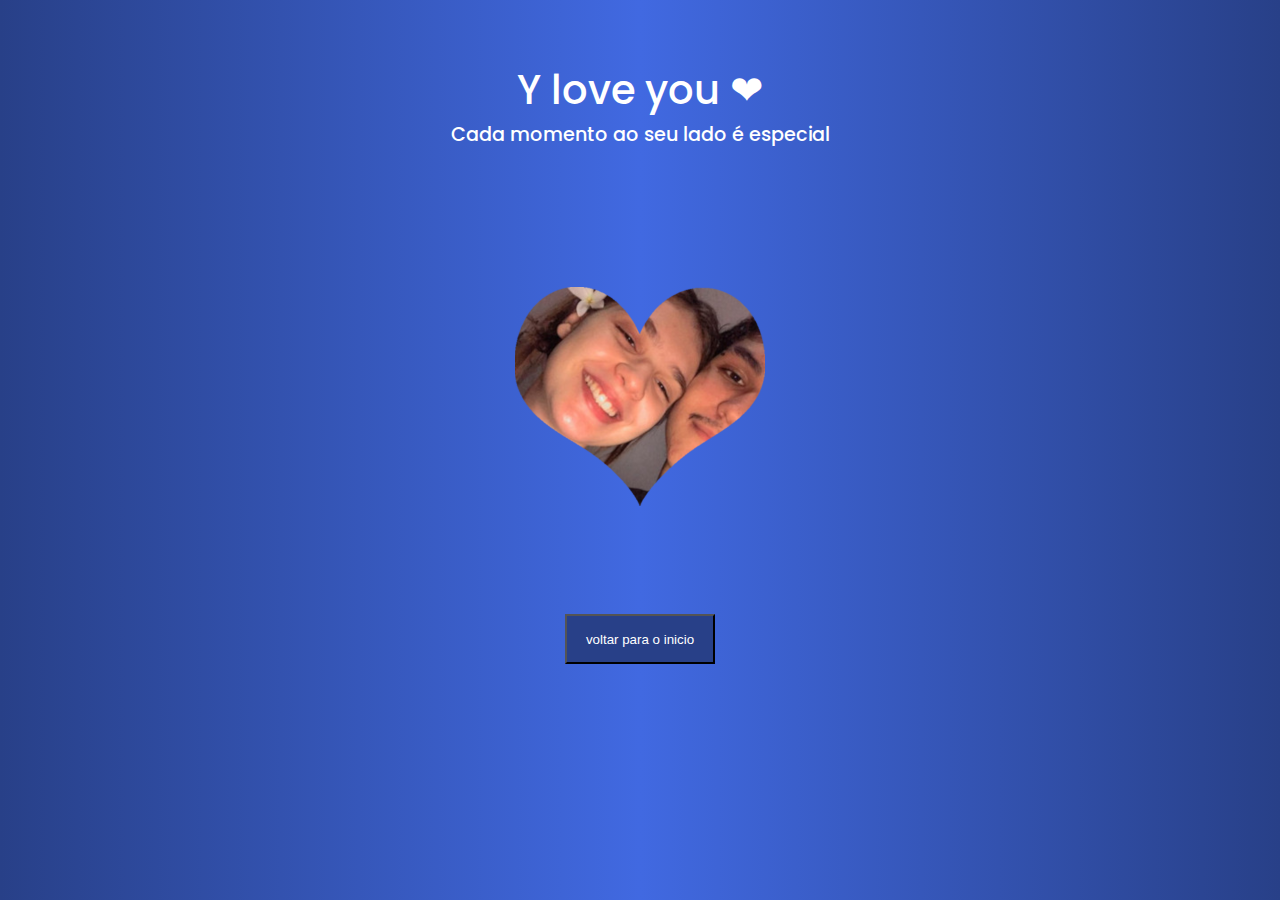
==== index2.html @ acff1a67 "atualizei" ====
<!DOCTYPE html>
<html lang="pt-br">
<head>
    <meta charset="UTF-8">
    <meta http-equiv="X-UA-Compatible" content="IE=edge">
    <meta name="viewport" content="width=device-width, initial-scale=1.0">
    <link rel="stylesheet" href="css/style.css">
    <link rel="shortcut icon" href="image/favicon.ico" type="image/x-icon">
    <title>.</title>
</head>
<body>
    <div class="cabeca">
        <h1>Y love you &#x2764</h1>
        <p>Cada momento ao seu lado é especial</p>
    </div>
    <div class="corpo">
            <a href="https://youtu.be/pkh3cW1bjYI" target="_blank">
                <picture>
                
                        <source media="(max-width: 1000px)" srcset="image/coracaog.png">
                
                            <source media="(max-width: 600px)" srcset="image/coracaom.png">
                       <img src="image/coracaop.png" alt="">
                
                </picture>
            </a>
    </div>
    <a href="index.html"><button>voltar para o inicio</button></a>
</body>
</html>
---- css/style.css ----
@charset "utf-8";

@import url('https://fonts.googleapis.com/css2?family=Poppins:ital,wght@0,100;0,400;0,500;1,100&display=swap');
*{
    padding: 0px;
    margin: 0px;
}
body{
    text-align: center;
    background-image: linear-gradient(to right, #284088,#4169e1, #284088)
   
}

.cabeca{
    color: #ffff;
    text-align: center;
    padding: 20px;
    margin: 40px;
}
.cabeca > h1{
    font-family: 'Poppins', sans-serif;
    font-weight: 500;
    font-size: 40px;
}
.cabeca > p{
    font-family: 'Poppins', sans-serif;
    font-weight: 500;
    font-size: 1.2em;
}
.corpo{
    padding: 30px;
    ;
    min-width: 300px;
    max-width: 1000px;
    margin: auto;
    margin-bottom: 30px;
    text-align: justify;
    border-bottom-left-radius: 10px;
    border-bottom-right-radius: 10px;
}

picture{
    margin: auto;
    padding: 70px;
    width: 550px;

}
 img{
 margin: auto;
    padding: 30px;
    display: block;
}
button{
    color: #ffff;
       background-color: #284088;
       width: 150px;
       height: 50px;
       padding: 12px;
       text-align: center;
    }
    button:hover{
        background-color: #4169e1;
        transition: 1.4s;
    }
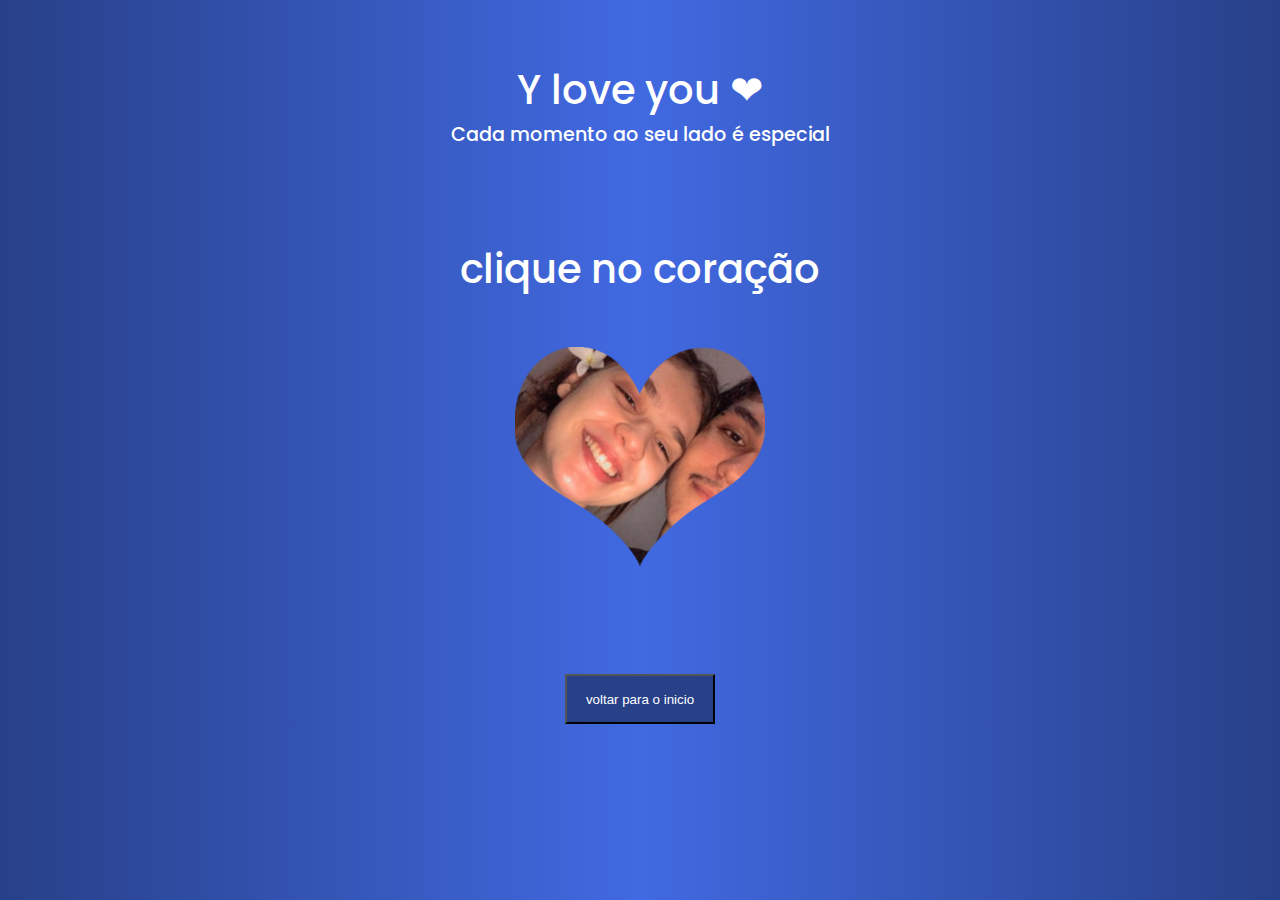
==== commit b561f7cd: "corrigindo erros" ====
--- a/index2.html
+++ b/index2.html
@@ -14,6 +14,7 @@
         <p>Cada momento ao seu lado é especial</p>
     </div>
     <div class="corpo">
+        <h2>clique no coração</h2>
             <a href="https://youtu.be/pkh3cW1bjYI" target="_blank">
                 <picture>
                 
--- a/css/style.css
+++ b/css/style.css
@@ -38,7 +38,13 @@
     border-bottom-left-radius: 10px;
     border-bottom-right-radius: 10px;
 }
-
+.corpo h2{
+    font-family: 'Poppins', sans-serif;
+    color: #ffff;
+    text-align: center;
+    font-weight: 500;
+    font-size: 40px;
+}
 picture{
     margin: auto;
     padding: 70px;
